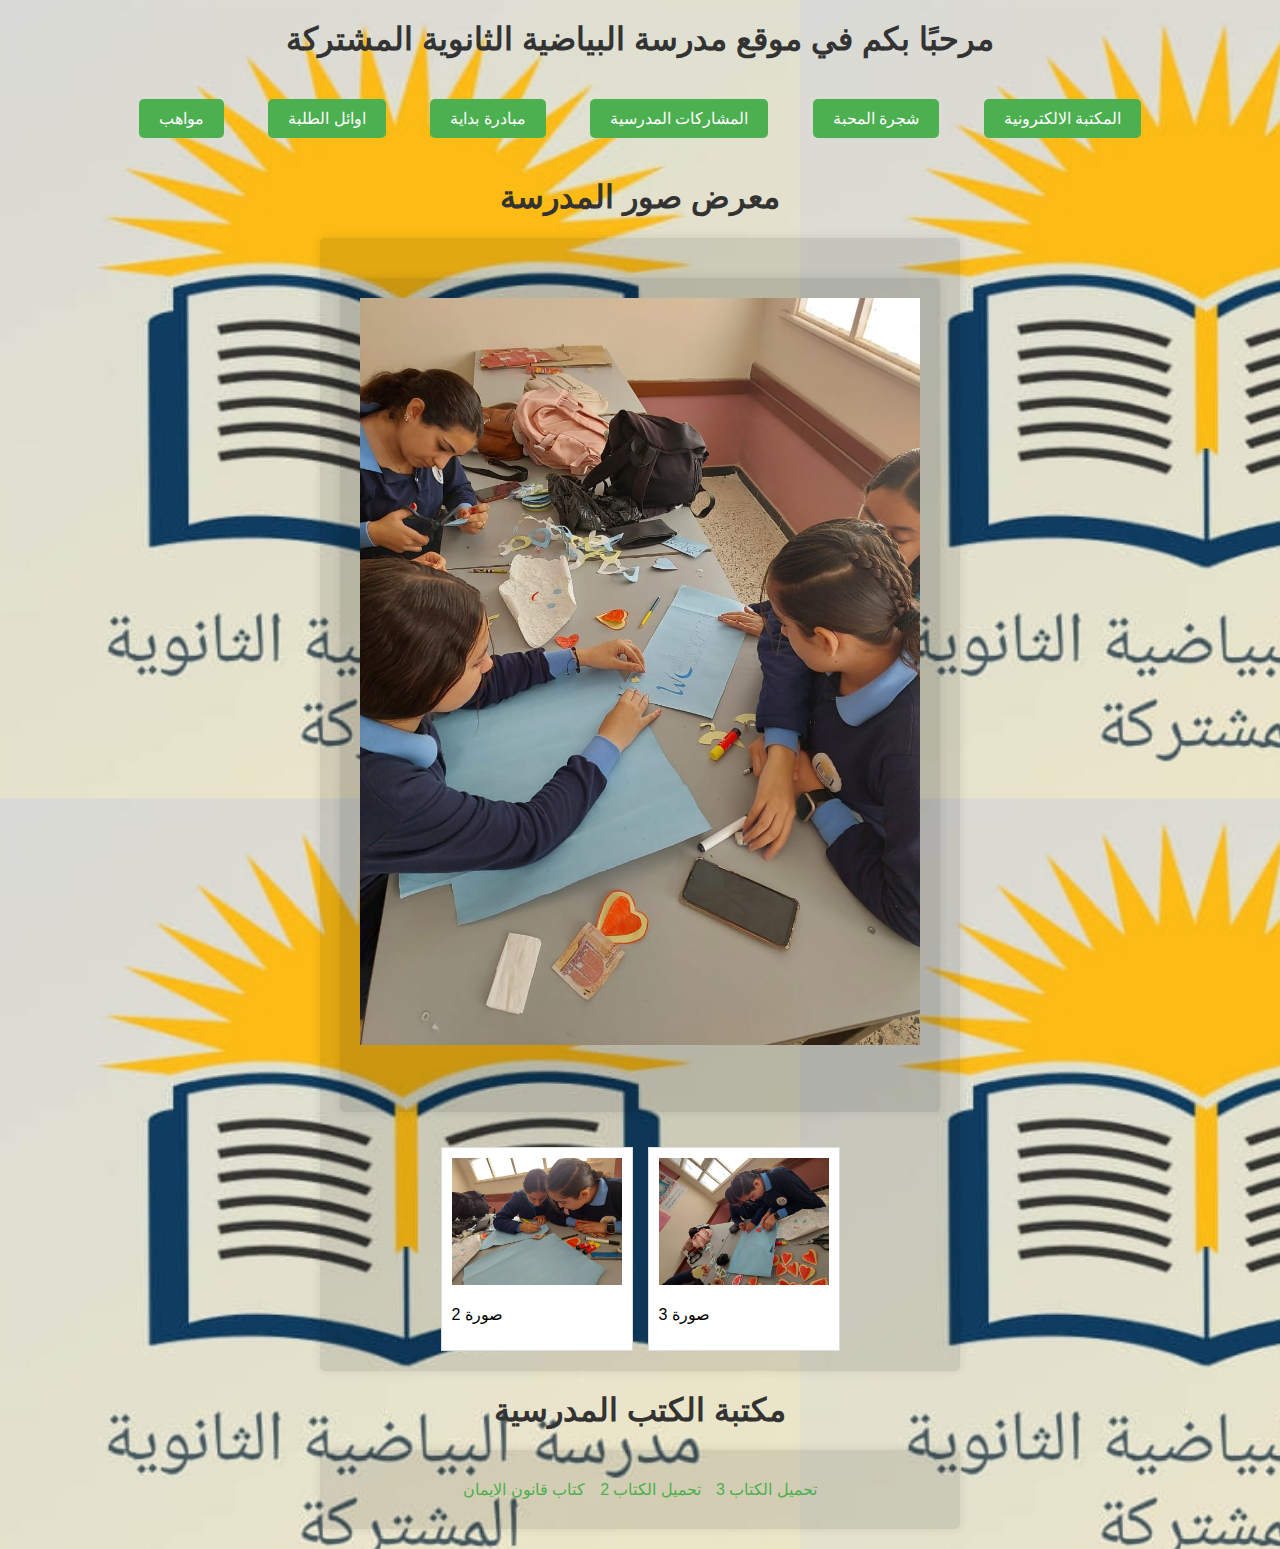
==== index.html @ 0c28255e "Add files via upload" ====
<!DOCTYPE html>
<html lang="ar">
<head>
    <meta charset="UTF-8">
    <meta name="viewport" content="width=device-width, initial-scale=1.0">
    <title>مدرسة النجاح</title>
    <style>
        body {
            font-family: Arial, sans-serif;
            text-align: center;
            background-image: url(./img/300634408_611095474134650_4805556492905606496_n.jpg);
            background-size: 800px;
            border-radius: 15px;
            background-color: rgb(0, 0, 0.5);
            margin: 0;
            padding: 0;
        }
        h1 {
            color: #333;
            margin-top: 20px;
        }
        .link {
            margin: 20px;
            padding: 10px 20px;
            text-decoration: none;
            background-color: #4CAF50;
            color: #fff;
            border-radius: 5px;
            display: inline-block;
        }
        .link:hover {
            background-color: #45a049;
        }
    </style>
</head>
<body>
    <h1>مرحبًا بكم في موقع مدرسة البياضية الثانوية المشتركة</h1>
    <a href="gallery.html" class="link">مواهب </a>
    <a href="first_student.html" class="link">اوائل الطلبة </a>
    <a href="vedio.html" class="link">مبادرة بداية</a>
    <a href="skills.html" class="link">المشاركات المدرسية </a>
    <a href="music.html" class="link">شجرة المحبة </a>
    <a href="books.html" class="link">المكتبة الالكترونية  </a>
    
    
</body>
</html>
<!DOCTYPE html>
<html lang="ar">
<head>
    <meta charset="UTF-8">
    <meta name="viewport" content="width=device-width, initial-scale=1.0">
    <title>معرض الصور - مدرسة النجاح</title>
    <style>
        body {
            font-family: Arial, sans-serif;
            text-align: center;
            background-color: #f5f5f5;
        }
        h1 {
            color: #333;
            margin-top: 20px;
        }
        .container {
            display: flex;
            flex-wrap: wrap;
            gap: 15px;
            justify-content: center;
            margin: 20px;
        }
        .item {
            border: 1px solid #ddd;
            padding: 10px;
            background-color: #fff;
            width: 170px;
        }
        img {
            max-width: 100%;
            height: auto;
        }
    </style>
</head>
<body>
    <h1>معرض صور المدرسة</h1>
    <div class="container">
        <!-- صور المدرسة -->
        <div class="container">
          <img src="./img/mena.jpg" alt="">  
            <p></p>
        </div>
        <div class="item">
            <img src="./img/IMG-20241125-WA0013.jpg" alt="">
         
            <p>صورة 2</p>
        </div>
        <div class="item">
          <img src="./img/IMG-20241125-WA0006.jpg" alt="">
            <p>صورة 3</p>
        </div>
        <!-- إضافة المزيد من الصور -->
    </div>
</body>
</html>
<!DOCTYPE html>
<html lang="ar">
<head>
    <meta charset="UTF-8">
    <meta name="viewport" content="width=device-width, initial-scale=1.0">
    <title>مكتبة الكتب - مدرسة النجاح</title>
    <style>
        body {
            font-family: Arial, sans-serif;
            text-align: center;
            background-color: #f5f5f5;
        }
        h1 {
            color: #333;
            margin-top: 20px;
        }
        .container {
            max-width: 600px;
            margin: 20px auto;
            text-align: left;
            background-color: rgba(0,0,0,0.1);
            padding: 20px;
            border-radius: 5px;
            box-shadow: 0 0 10px rgba(0,0,0,0.1);
        }
        .book {
            margin: 10px 0;
        }
        a {
            color: #4CAF50;
            text-decoration: none;
        }
        a:hover {
            text-decoration: underline;
        }
    </style>
</head>
<body>
    <h1>مكتبة الكتب المدرسية</h1>
    <div class="container">
        <div class="book">
            <a href="./pdf/قانون-الإيمان.pdf" download>كتاب قانون الايمان</a>
        </div>
        <div class="book">
            <a href="book2.pdf" download>تحميل الكتاب 2</a>
        </div>
        <div class="book">
            <a href="book3.pdf" download>تحميل الكتاب 3</a>
        </div>
        <!-- إضافة المزيد من الكتب -->
    </div>
</body>
</html>
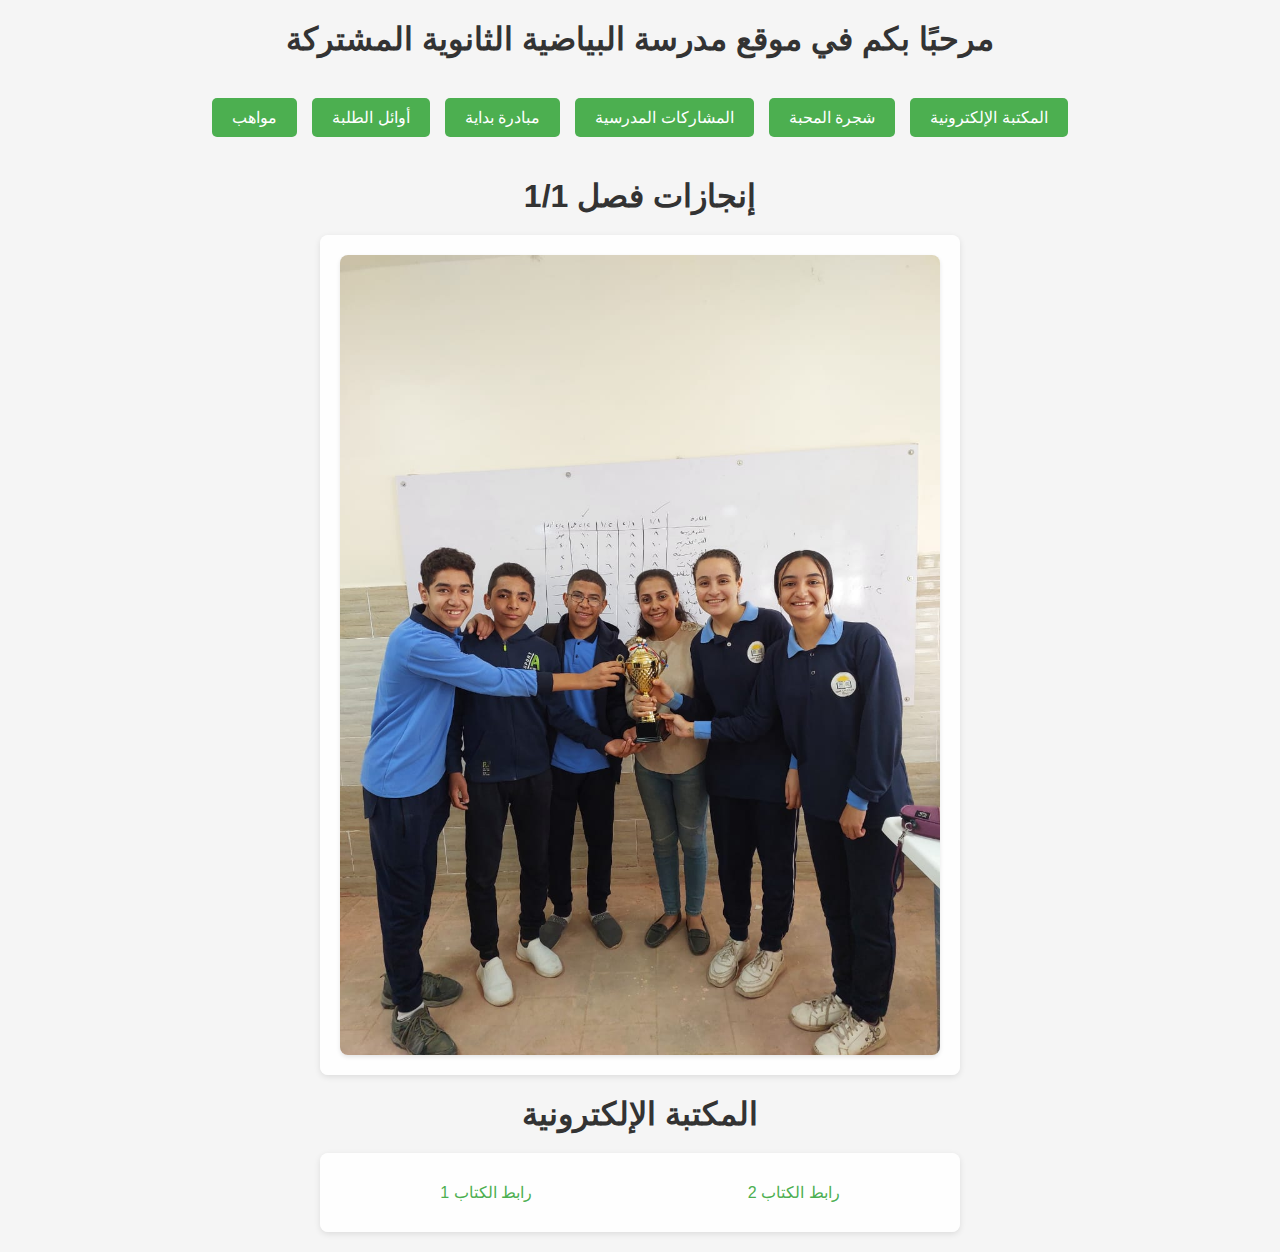
==== commit 5403e710: "Add files via upload" ====
--- a/index.html
+++ b/index.html
@@ -8,41 +8,51 @@
         body {
             font-family: Arial, sans-serif;
             text-align: center;
-            background-image: url(./img/300634408_611095474134650_4805556492905606496_n.jpg);
-            background-size: 800px;
-            border-radius: 15px;
-            background-color: rgb(0, 0, 0.5);
+            background-color: #f5f5f5;
             margin: 0;
             padding: 0;
         }
         h1 {
             color: #333;
-            margin-top: 20px;
+            margin: 20px 0;
+        }
+        .links-container {
+            display: flex;
+            flex-wrap: wrap;
+            justify-content: center;
+            gap: 15px;
+            padding: 20px;
         }
         .link {
-            margin: 20px;
             padding: 10px 20px;
             text-decoration: none;
             background-color: #4CAF50;
             color: #fff;
             border-radius: 5px;
-            display: inline-block;
+            font-size: 16px;
+            transition: background-color 0.3s;
         }
         .link:hover {
             background-color: #45a049;
+        }
+        @media (max-width: 768px) {
+            .link {
+                width: 90%;
+                text-align: center;
+            }
         }
     </style>
 </head>
 <body>
     <h1>مرحبًا بكم في موقع مدرسة البياضية الثانوية المشتركة</h1>
-    <a href="gallery.html" class="link">مواهب </a>
-    <a href="first_student.html" class="link">اوائل الطلبة </a>
-    <a href="vedio.html" class="link">مبادرة بداية</a>
-    <a href="skills.html" class="link">المشاركات المدرسية </a>
-    <a href="music.html" class="link">شجرة المحبة </a>
-    <a href="books.html" class="link">المكتبة الالكترونية  </a>
-    
-    
+    <div class="links-container">
+        <a href="gallery.html" class="link">مواهب</a>
+        <a href="first_student.html" class="link">أوائل الطلبة</a>
+        <a href="vedio.html" class="link">مبادرة بداية</a>
+        <a href="skills.html" class="link">المشاركات المدرسية</a>
+        <a href="music.html" class="link">شجرة المحبة</a>
+        <a href="books.html" class="link">المكتبة الإلكترونية</a>
+    </div>
 </body>
 </html>
 <!DOCTYPE html>
@@ -56,48 +66,32 @@
             font-family: Arial, sans-serif;
             text-align: center;
             background-color: #f5f5f5;
+            margin: 0;
+            padding: 0;
         }
         h1 {
             color: #333;
-            margin-top: 20px;
+            margin: 20px 0;
         }
         .container {
-            display: flex;
-            flex-wrap: wrap;
+            display: grid;
+            grid-template-columns: repeat(auto-fit, minmax(150px, 1fr));
             gap: 15px;
-            justify-content: center;
-            margin: 20px;
-        }
-        .item {
-            border: 1px solid #ddd;
-            padding: 10px;
-            background-color: #fff;
-            width: 170px;
+            padding: 20px;
         }
         img {
             max-width: 100%;
             height: auto;
+            border-radius: 8px;
+            box-shadow: 0 2px 4px rgba(0,0,0,0.1);
         }
     </style>
 </head>
 <body>
-    <h1>معرض صور المدرسة</h1>
+    <h1>إنجازات فصل 1/1</h1>
     <div class="container">
-        <!-- صور المدرسة -->
-        <div class="container">
-          <img src="./img/mena.jpg" alt="">  
-            <p></p>
-        </div>
-        <div class="item">
-            <img src="./img/IMG-20241125-WA0013.jpg" alt="">
-         
-            <p>صورة 2</p>
-        </div>
-        <div class="item">
-          <img src="./img/IMG-20241125-WA0006.jpg" alt="">
-            <p>صورة 3</p>
-        </div>
-        <!-- إضافة المزيد من الصور -->
+        <img src="./غلاف .jpg" alt="إنجازات">
+        <!-- يمكنك إضافة المزيد من الصور -->
     </div>
 </body>
 </html>
@@ -112,19 +106,20 @@
             font-family: Arial, sans-serif;
             text-align: center;
             background-color: #f5f5f5;
+            margin: 0;
+            padding: 0;
         }
         h1 {
             color: #333;
-            margin-top: 20px;
+            margin: 20px 0;
         }
         .container {
             max-width: 600px;
             margin: 20px auto;
-            text-align: left;
-            background-color: rgba(0,0,0,0.1);
+            background-color: rgba(255, 255, 255, 0.9);
             padding: 20px;
-            border-radius: 5px;
-            box-shadow: 0 0 10px rgba(0,0,0,0.1);
+            border-radius: 8px;
+            box-shadow: 0 2px 6px rgba(0,0,0,0.1);
         }
         .book {
             margin: 10px 0;
@@ -139,18 +134,11 @@
     </style>
 </head>
 <body>
-    <h1>مكتبة الكتب المدرسية</h1>
+    <h1>المكتبة الإلكترونية</h1>
     <div class="container">
-        <div class="book">
-            <a href="./pdf/قانون-الإيمان.pdf" download>كتاب قانون الايمان</a>
-        </div>
-        <div class="book">
-            <a href="book2.pdf" download>تحميل الكتاب 2</a>
-        </div>
-        <div class="book">
-            <a href="book3.pdf" download>تحميل الكتاب 3</a>
-        </div>
-        <!-- إضافة المزيد من الكتب -->
+        <div class="book"><a href="#">رابط الكتاب 1</a></div>
+        <div class="book"><a href="#">رابط الكتاب 2</a></div>
+        <!-- يمكنك إضافة المزيد من الكتب -->
     </div>
 </body>
 </html>
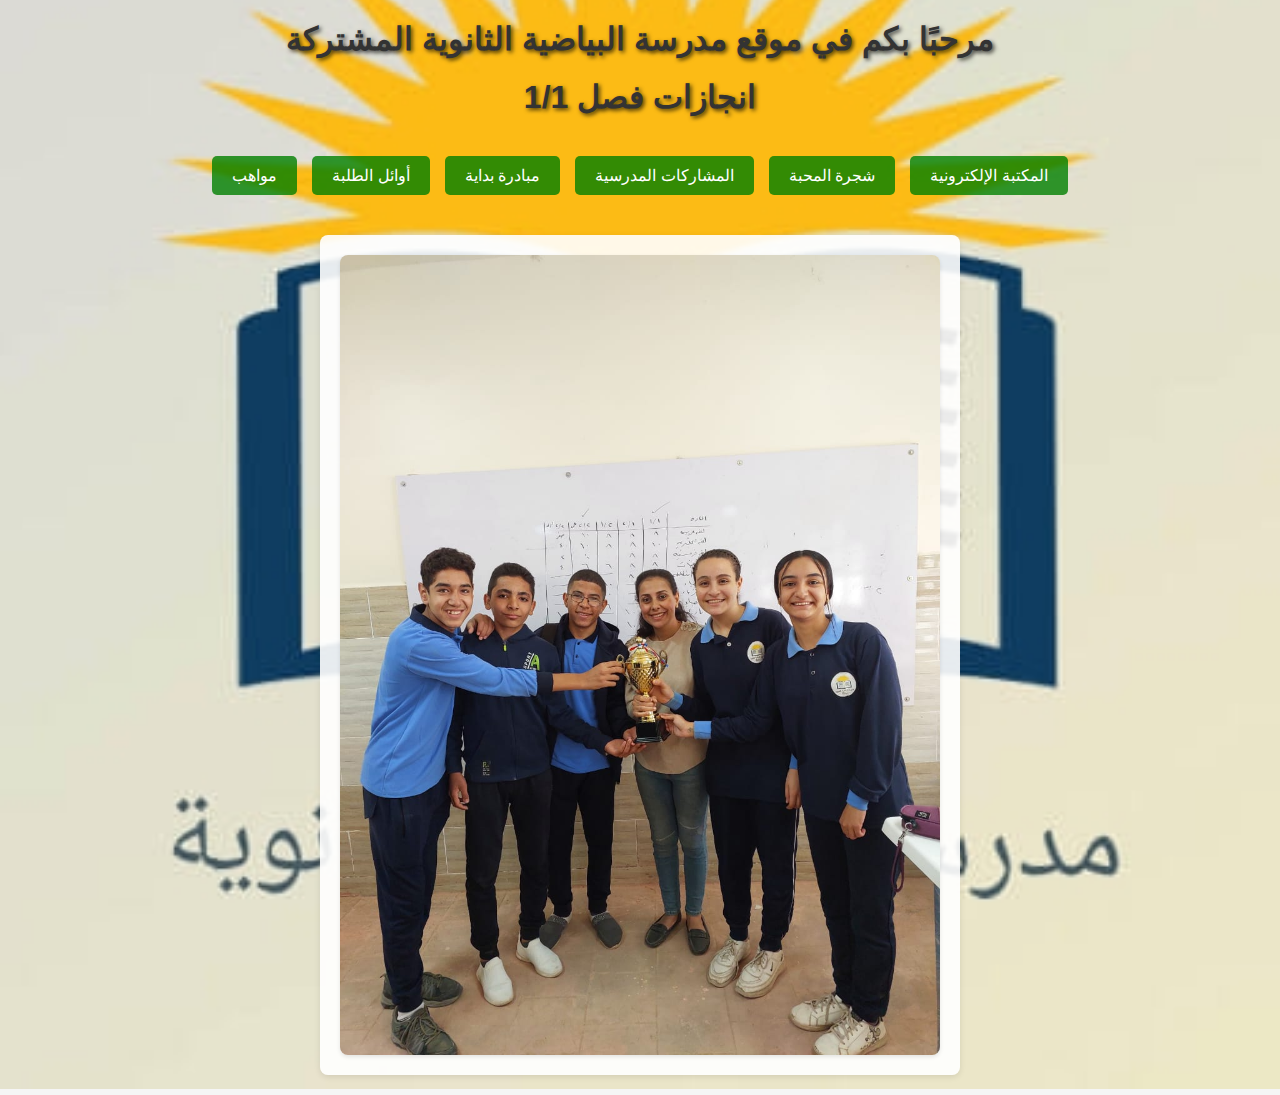
==== commit 76cc05c7: "Add files via upload" ====
--- a/index.html
+++ b/index.html
@@ -8,13 +8,18 @@
         body {
             font-family: Arial, sans-serif;
             text-align: center;
-            background-color: #f5f5f5;
             margin: 0;
             padding: 0;
+            background-image: url('./img/300634408_611095474134650_4805556492905606496_n.jpg');
+            background-size: cover;
+            background-repeat: no-repeat;
+            background-attachment: fixed;
+            background-position: center;
+            color: white;
         }
         h1 {
-            color: #333;
             margin: 20px 0;
+            text-shadow: 2px 2px 4px rgba(0, 0, 0, 0.7);
         }
         .links-container {
             display: flex;
@@ -26,14 +31,15 @@
         .link {
             padding: 10px 20px;
             text-decoration: none;
-            background-color: #4CAF50;
-            color: #fff;
+            background-color: rgba(0, 128, 0, 0.8);
+            color: white;
             border-radius: 5px;
             font-size: 16px;
-            transition: background-color 0.3s;
+            transition: background-color 0.3s, transform 0.2s;
         }
         .link:hover {
-            background-color: #45a049;
+            background-color: rgba(0, 128, 0, 0.9);
+            transform: scale(1.05);
         }
         @media (max-width: 768px) {
             .link {
@@ -45,6 +51,7 @@
 </head>
 <body>
     <h1>مرحبًا بكم في موقع مدرسة البياضية الثانوية المشتركة</h1>
+    <h1>انجازات فصل 1/1</h1>
     <div class="links-container">
         <a href="gallery.html" class="link">مواهب</a>
         <a href="first_student.html" class="link">أوائل الطلبة</a>
@@ -55,6 +62,7 @@
     </div>
 </body>
 </html>
+
 <!DOCTYPE html>
 <html lang="ar">
 <head>
@@ -88,7 +96,7 @@
     </style>
 </head>
 <body>
-    <h1>إنجازات فصل 1/1</h1>
+   
     <div class="container">
         <img src="./غلاف .jpg" alt="إنجازات">
         <!-- يمكنك إضافة المزيد من الصور -->
@@ -133,12 +141,5 @@
         }
     </style>
 </head>
-<body>
-    <h1>المكتبة الإلكترونية</h1>
-    <div class="container">
-        <div class="book"><a href="#">رابط الكتاب 1</a></div>
-        <div class="book"><a href="#">رابط الكتاب 2</a></div>
-        <!-- يمكنك إضافة المزيد من الكتب -->
-    </div>
-</body>
+
 </html>
